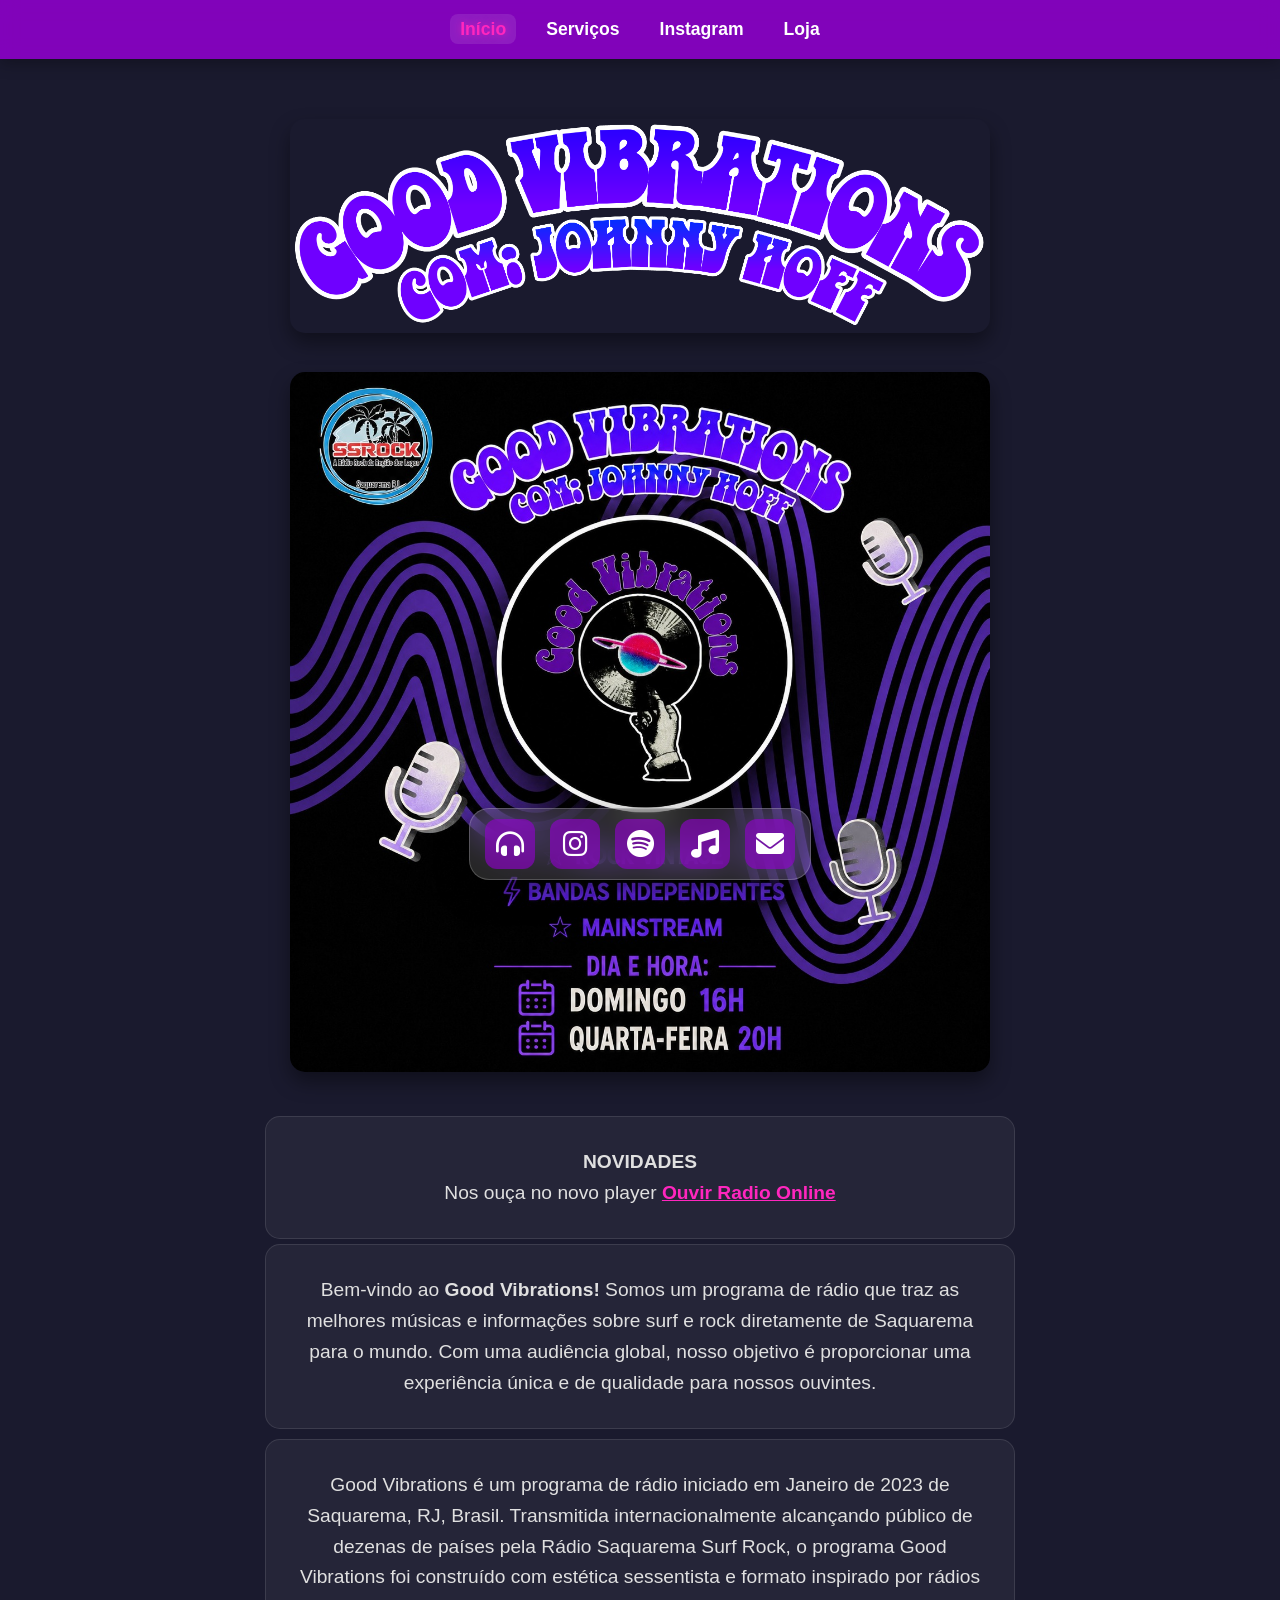
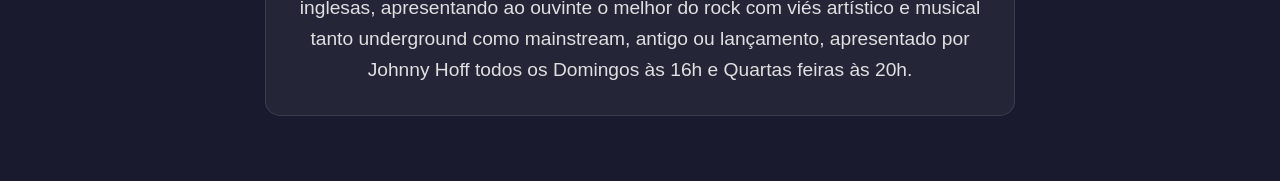
==== index.html @ bdd0132f "Add files via upload" ====
﻿<!DOCTYPE html>
<html lang="pt-br">
<head>
    <meta charset="UTF-8">
    <meta name="viewport" content="width=device-width, initial-scale=1.0">
    <meta name="author" content="Johnny Hoff">
    <meta name="description" content="O programa que te leva ao centro do universo">
    <title>Good Vibrations</title>
    
    <link rel="stylesheet" href="styles.css">
    <script src="script.js" defer></script>
    <link rel="icon" href="favicon.png" type="image/x-icon"> 
    
    <link rel="stylesheet" href="https://cdnjs.cloudflare.com/ajax/libs/font-awesome/6.4.0/css/all.min.css">
</head>
<body>

     <nav class="navbar">
        <ul class="menu">
            <li><a href="index.html"class="active">Início</a></li>
            <li><a href="index2.html">Serviços</a></li>
            <li><a href="index3.html">Instagram</a></li>
            <li><a href="index4.html">Loja</a></li>
        </ul>
    </nav>

    <main class="container-principal">
        <div class="logo-container">
            <img src="sublogo.png" alt="Logo Good Vibrations" class="logo-img">
        </div>

   <div class="logo-container">
            <img src="poster.jpeg" alt="poster Good Vibrations" class="logo-img">
        </div>



          <section id="Novidades" class="conteudo-texto">
          <p> <strong> NOVIDADES  </strong>
            <br>
            Nos ouça no novo player <a href="https://ouvirradioonline.com.br/radio-ssrock" target="_blank"> <strong>Ouvir Radio Online</strong></a>
               
            </p>
  </section>
        
        <section id="Inicio" class="conteudo-texto">
            <p>
                Bem-vindo ao <strong>Good Vibrations!</strong> Somos um programa de rádio que traz as melhores músicas e informações
                sobre surf e rock diretamente de Saquarema para o mundo. Com uma audiência global, nosso objetivo
                é proporcionar uma experiência única e de qualidade para nossos ouvintes.
            </p>
        </section>

         <section id="Sobre Nós" class="conteudo-texto" style="display: flex;">
            <p>
               Good Vibrations é um programa de rádio iniciado em Janeiro de 2023 de Saquarema,
RJ, Brasil. Transmitida internacionalmente alcançando público de dezenas de países pela Rádio Saquarema Surf Rock, o programa Good Vibrations foi construído com estética sessentista 
e formato inspirado por rádios inglesas, apresentando ao ouvinte o melhor do rock com viés artístico
e musical tanto underground como mainstream, antigo ou lançamento, apresentado por Johnny Hoff
todos os Domingos às 16h e Quartas feiras às 20h. 
            </p>




    </main>

  <div class="mac-dock-container">
    <div class="mac-dock">
        <a href="https://www.ssrock.com.br" target="_blank" rel="noopener noreferrer" class="dock-item" title="Radio">
            <i class='fas fa-headphones-alt'></i>
        </a>
        
        <a href="https://www.instagram.com/good.vibrationsradio" target="_blank" rel="noopener noreferrer" class="dock-item" title="Instagram">
            <i class="fa-brands fa-instagram"></i>
        </a>
        
        <a href="https://open.spotify.com/playlist/4Fxg4Q1tiWojhzgi1sMRjq" target="_blank" rel="noopener noreferrer" class="dock-item" title="Spotify / Playlist">
            <i class="fa-brands fa-spotify"></i>
        </a>
        
        <a href="https://groover.co/band/signup/referral/influencer/10037/?utm_source=widget&utm_medium=widget_banner&utm_campaign=0.good-vibrations-radio&widget_id=10037" target="_blank" rel="noopener noreferrer" class="dock-item" title="Groover">
            <i class='fas fa-music'></i>
        </a>
        
        <a href="mailto:goodvibrationsexperience@gmail.com" class="dock-item" title="Contato">
            <i class="fa-solid fa-envelope"></i>
        </a>
    </div>
</div>

</body>
</html>
---- styles.css ----
/* ============================= */
/* RESET E PADRÕES               */
/* ============================= */
* {
    margin: 0;
    padding: 0;
    box-sizing: border-box;
}

a {
color: #ff26be;

}

body {
    font-family: Arial, sans-serif;
    font-size: clamp(14px, 4vw, 18px);
    line-height: 1.6;
    background-color: #1a1a2e; /* Fundo escuro para destacar o texto branco */
    color: #ffffff;
    min-height: 100vh;
    display: flex;
    flex-direction: column;
    align-items: center;
}

/* ============================= */
/* NAV BAR (MENU CHARMOSO)       */
/* ============================= */
.navbar {
    background: rgba(148, 0, 211, 0.85); /* #9400D3 com transparência */
    backdrop-filter: blur(10px); /* Efeito vidro */
    -webkit-backdrop-filter: blur(10px);
    width: 100%;
    padding: 15px 0;
    position: sticky;
    top: 0;
    z-index: 1000;
    box-shadow: 0 4px 15px rgba(0, 0, 0, 0.3);
}

.menu {
    list-style-type: none;
    display: flex;
    justify-content: center;
    flex-wrap: wrap; /* Permite quebrar linha no celular */
    gap: 20px;
}

.menu a {
    color: white;
    text-decoration: none;
    font-size: 1.1rem;
    font-weight: bold;
    padding: 5px 10px;
    border-radius: 8px;
    transition: all 0.3s ease;
}

.menu a:hover, .menu a.active {
    color: #ff26be;
    background: rgba(255, 255, 255, 0.1);
    text-shadow: 0px 0px 8px rgba(255, 38, 190, 0.6);
}

/* ============================= */
/* CONTEÚDO PRINCIPAL            */
/* ============================= */
.container-principal {
    max-width: 800px;
    margin: 40px auto;
    padding: 20px;
    text-align: center;
    flex: 1; /* Ocupa o espaço restante empurrando a dock pra baixo */
    }

    .playlist {
    max-width: 1000px;
    margin: 10px;
    padding: 20px;
    text-align: center;
    display: flex;
       }

.logo-img {
    width: 700px;
    height: auto;
    margin-bottom: 30px;
    border-radius: 15px;
    box-shadow: 0 10px 20px rgba(0,0,0,0.4);
    transition: transform 0.3s ease;
}

.logo-img:hover {
    transform: scale(1.10);
}

.conteudo-texto p {
    font-size: 1.2rem;
    color: #e0e0e0;
    background: rgba(255, 255, 255, 0.05);
    padding: 30px;
    border-radius: 15px;
    border: 1px solid rgba(255,255,255,0.1);
    margin: 5px;
}

/* ============================= */
/* DOCKBAR ESTILO MACOS          */
/* ============================= */
.mac-dock-container {
    position: fixed;
    bottom: 20px;
    width: 100%;
    display: flex;
    justify-content: center;
    pointer-events: none; /* Evita bloquear cliques fora da dock */
}

.mac-dock {
    background: rgba(255, 255, 255, 0.15);
    backdrop-filter: blur(15px);
    -webkit-backdrop-filter: blur(15px);
    border: 1px solid rgba(255, 255, 255, 0.2);
    padding: 10px 15px;
    border-radius: 20px;
    display: flex;
    gap: 15px;
    box-shadow: 0 10px 30px rgba(0, 0, 0, 0.5);
    pointer-events: auto; /* Reativa cliques apenas na dock */
}

.dock-item {
    color: white;
    font-size: 28px;
    width: 50px;
    height: 50px;
    display: flex;
    align-items: center;
    justify-content: center;
    background: rgba(148, 0, 211, 0.6);
    border-radius: 12px;
    text-decoration: none;
    transition: all 0.3s cubic-bezier(0.25, 0.8, 0.25, 1);
}

/* Animação de Zoom (Efeito macOS) */
.dock-item:hover {
    transform: scale(1.6) translateY(-10px);
    background: #ff26be;
    box-shadow: 0 10px 20px rgba(255, 38, 190, 0.4);
    z-index: 10;
    margin: 0 15px; /* Empurra os ícones vizinhos para o lado */
}
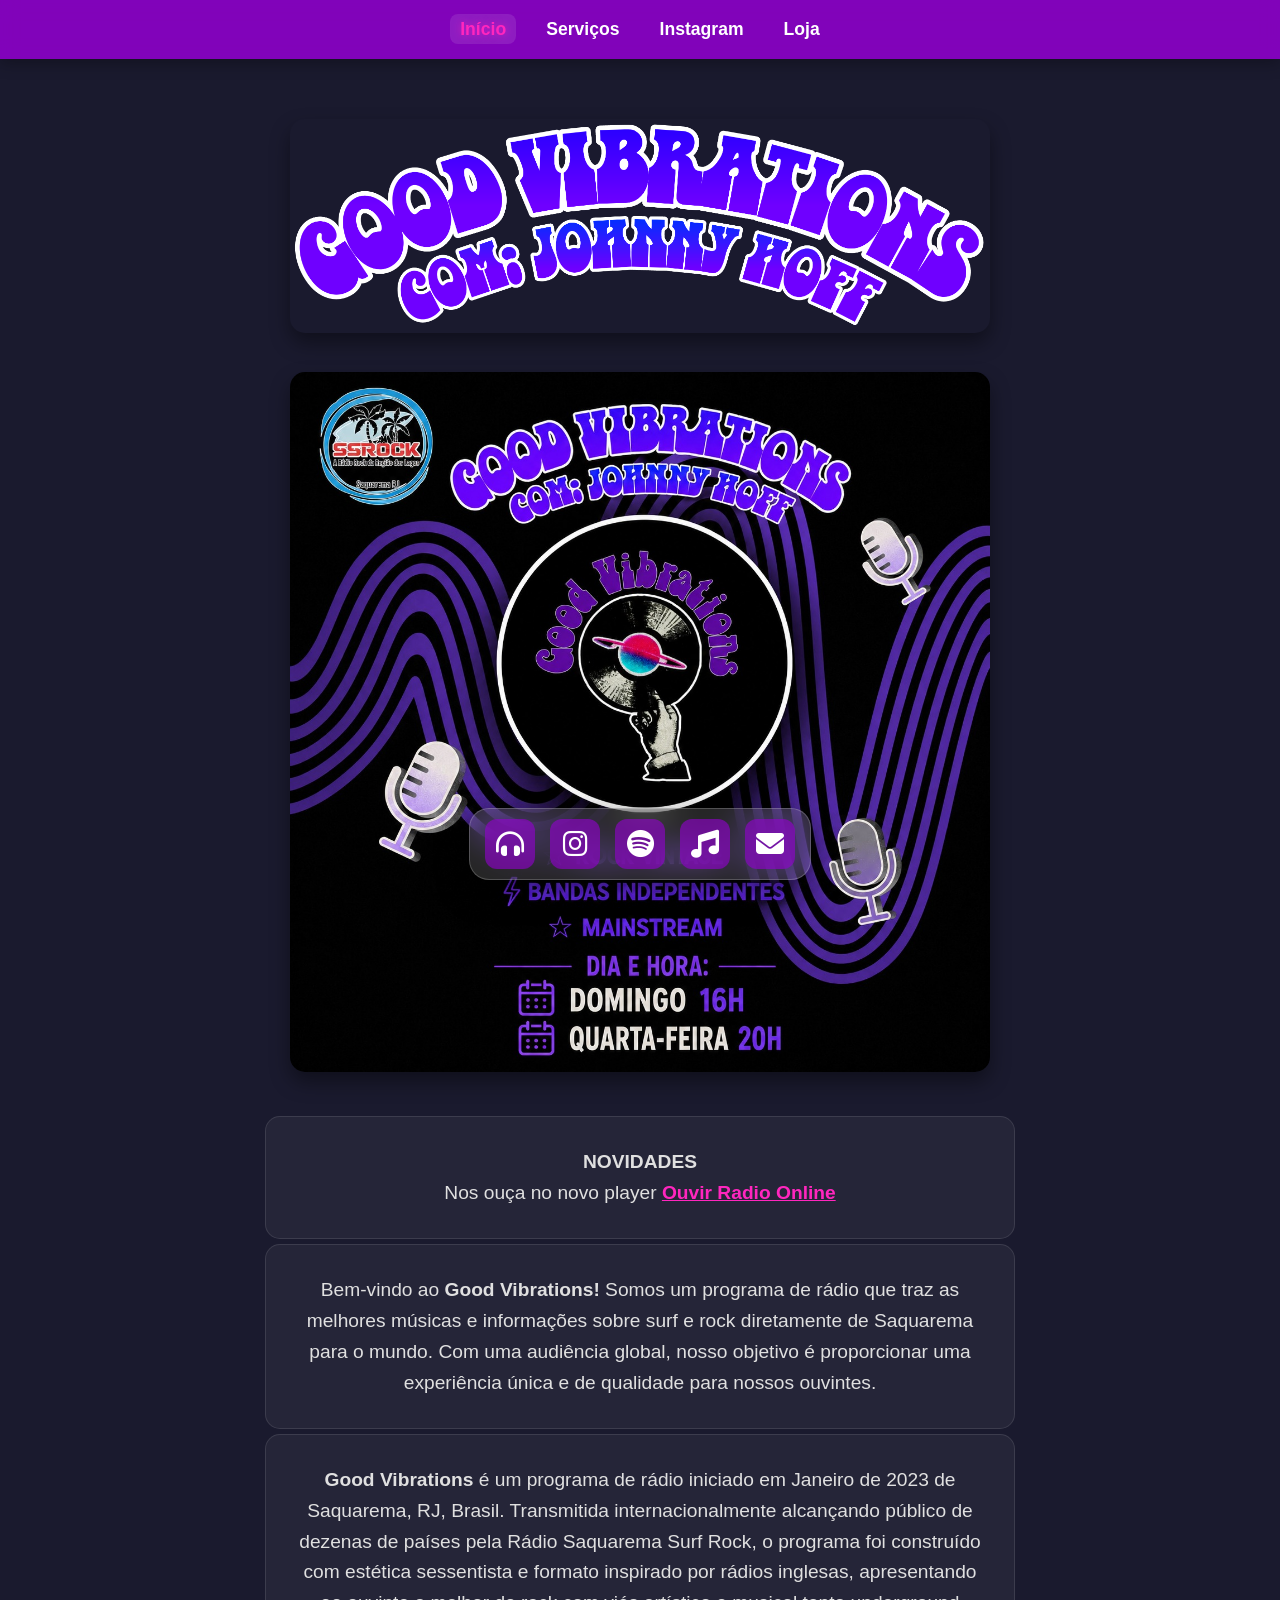
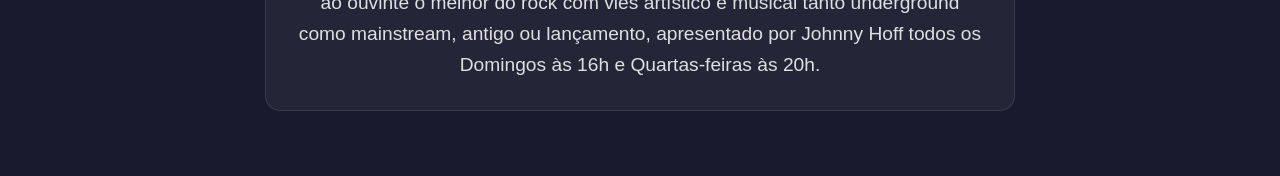
==== commit 5823749a: "Update index.html" ====
--- a/index.html
+++ b/index.html
@@ -1,4 +1,4 @@
-﻿<!DOCTYPE html>
+<!DOCTYPE html>
 <html lang="pt-br">
 <head>
     <meta charset="UTF-8">
@@ -15,9 +15,9 @@
 </head>
 <body>
 
-     <nav class="navbar">
+    <nav class="navbar">
         <ul class="menu">
-            <li><a href="index.html"class="active">Início</a></li>
+            <li><a href="index.html" class="active">Início</a></li>
             <li><a href="index2.html">Serviços</a></li>
             <li><a href="index3.html">Instagram</a></li>
             <li><a href="index4.html">Loja</a></li>
@@ -29,21 +29,19 @@
             <img src="sublogo.png" alt="Logo Good Vibrations" class="logo-img">
         </div>
 
-   <div class="logo-container">
-            <img src="poster.jpeg" alt="poster Good Vibrations" class="logo-img">
+        <div class="logo-container">
+            <img src="poster.jpeg" alt="Poster Good Vibrations" class="logo-img">
         </div>
 
-
-
-          <section id="Novidades" class="conteudo-texto">
-          <p> <strong> NOVIDADES  </strong>
-            <br>
-            Nos ouça no novo player <a href="https://ouvirradioonline.com.br/radio-ssrock" target="_blank"> <strong>Ouvir Radio Online</strong></a>
-               
+        <section id="novidades" class="conteudo-texto">
+            <p>
+                <strong>NOVIDADES</strong>
+                <br>
+                Nos ouça no novo player <a href="https://ouvirradioonline.com.br/radio-ssrock" target="_blank"><strong>Ouvir Radio Online</strong></a>
             </p>
-  </section>
+        </section>
         
-        <section id="Inicio" class="conteudo-texto">
+        <section id="inicio" class="conteudo-texto">
             <p>
                 Bem-vindo ao <strong>Good Vibrations!</strong> Somos um programa de rádio que traz as melhores músicas e informações
                 sobre surf e rock diretamente de Saquarema para o mundo. Com uma audiência global, nosso objetivo
@@ -51,43 +49,41 @@
             </p>
         </section>
 
-         <section id="Sobre Nós" class="conteudo-texto" style="display: flex;">
+        <section id="sobre-nos" class="conteudo-texto">
             <p>
-               Good Vibrations é um programa de rádio iniciado em Janeiro de 2023 de Saquarema,
-RJ, Brasil. Transmitida internacionalmente alcançando público de dezenas de países pela Rádio Saquarema Surf Rock, o programa Good Vibrations foi construído com estética sessentista 
-e formato inspirado por rádios inglesas, apresentando ao ouvinte o melhor do rock com viés artístico
-e musical tanto underground como mainstream, antigo ou lançamento, apresentado por Johnny Hoff
-todos os Domingos às 16h e Quartas feiras às 20h. 
+                <strong>Good Vibrations</strong> é um programa de rádio iniciado em Janeiro de 2023 de Saquarema,
+                RJ, Brasil. Transmitida internacionalmente alcançando público de dezenas de países pela Rádio Saquarema Surf Rock, 
+                o programa foi construído com estética sessentista e formato inspirado por rádios inglesas, apresentando ao ouvinte 
+                o melhor do rock com viés artístico e musical tanto underground como mainstream, antigo ou lançamento, apresentado por 
+                Johnny Hoff todos os Domingos às 16h e Quartas-feiras às 20h. 
             </p>
-
-
-
+        </section>
 
     </main>
 
-  <div class="mac-dock-container">
-    <div class="mac-dock">
-        <a href="https://www.ssrock.com.br" target="_blank" rel="noopener noreferrer" class="dock-item" title="Radio">
-            <i class='fas fa-headphones-alt'></i>
-        </a>
-        
-        <a href="https://www.instagram.com/good.vibrationsradio" target="_blank" rel="noopener noreferrer" class="dock-item" title="Instagram">
-            <i class="fa-brands fa-instagram"></i>
-        </a>
-        
-        <a href="https://open.spotify.com/playlist/4Fxg4Q1tiWojhzgi1sMRjq" target="_blank" rel="noopener noreferrer" class="dock-item" title="Spotify / Playlist">
-            <i class="fa-brands fa-spotify"></i>
-        </a>
-        
-        <a href="https://groover.co/band/signup/referral/influencer/10037/?utm_source=widget&utm_medium=widget_banner&utm_campaign=0.good-vibrations-radio&widget_id=10037" target="_blank" rel="noopener noreferrer" class="dock-item" title="Groover">
-            <i class='fas fa-music'></i>
-        </a>
-        
-        <a href="mailto:goodvibrationsexperience@gmail.com" class="dock-item" title="Contato">
-            <i class="fa-solid fa-envelope"></i>
-        </a>
+    <div class="mac-dock-container">
+        <div class="mac-dock">
+            <a href="https://www.ssrock.com.br" target="_blank" rel="noopener noreferrer" class="dock-item" title="Radio">
+                <i class="fas fa-headphones-alt"></i>
+            </a>
+            
+            <a href="https://www.instagram.com/good.vibrationsradio" target="_blank" rel="noopener noreferrer" class="dock-item" title="Instagram">
+                <i class="fa-brands fa-instagram"></i>
+            </a>
+            
+            <a href="https://open.spotify.com/playlist/4Fxg4Q1tiWojhzgi1sMRjq" target="_blank" rel="noopener noreferrer" class="dock-item" title="Spotify / Playlist">
+                <i class="fa-brands fa-spotify"></i>
+            </a>
+            
+            <a href="https://groover.co/band/signup/referral/influencer/10037/?utm_source=widget&utm_medium=widget_banner&utm_campaign=0.good-vibrations-radio&widget_id=10037" target="_blank" rel="noopener noreferrer" class="dock-item" title="Groover">
+                <i class="fas fa-music"></i>
+            </a>
+            
+            <a href="mailto:goodvibrationsexperience@gmail.com" class="dock-item" title="Contato">
+                <i class="fa-solid fa-envelope"></i>
+            </a>
+        </div>
     </div>
-</div>
 
 </body>
 </html>
--- a/styles.css
+++ b/styles.css
@@ -8,8 +8,7 @@
 }
 
 a {
-color: #ff26be;
-
+    color: #ff26be;
 }
 
 body {
@@ -67,23 +66,28 @@
 /* CONTEÚDO PRINCIPAL            */
 /* ============================= */
 .container-principal {
+    width: 100%;
     max-width: 800px;
     margin: 40px auto;
     padding: 20px;
     text-align: center;
     flex: 1; /* Ocupa o espaço restante empurrando a dock pra baixo */
-    }
+}
 
-    .playlist {
+.playlist {
+    width: 100%;
     max-width: 1000px;
-    margin: 10px;
+    margin: 10px auto;
     padding: 20px;
     text-align: center;
     display: flex;
-       }
+    flex-direction: column; /* Alinha os itens da playlist verticalmente por segurança */
+    align-items: center;
+}
 
 .logo-img {
-    width: 700px;
+    width: 100%; /* CORRIGIDO: Ocupa o espaço disponível sem estourar */
+    max-width: 700px; /* CORRIGIDO: Mantém o limite máximo de 700px em telas grandes */
     height: auto;
     margin-bottom: 30px;
     border-radius: 15px;
@@ -92,7 +96,7 @@
 }
 
 .logo-img:hover {
-    transform: scale(1.10);
+    transform: scale(1.05); /* Suavizado para não cortar nas bordas do navegador */
 }
 
 .conteudo-texto p {
@@ -115,6 +119,7 @@
     display: flex;
     justify-content: center;
     pointer-events: none; /* Evita bloquear cliques fora da dock */
+    z-index: 2000;
 }
 
 .mac-dock {
@@ -146,9 +151,9 @@
 
 /* Animação de Zoom (Efeito macOS) */
 .dock-item:hover {
-    transform: scale(1.6) translateY(-10px);
+    transform: scale(1.5) translateY(-10px); /* Ajustado levemente para melhor estabilidade */
     background: #ff26be;
     box-shadow: 0 10px 20px rgba(255, 38, 190, 0.4);
     z-index: 10;
-    margin: 0 15px; /* Empurra os ícones vizinhos para o lado */
+    margin: 0 12px; /* Empurra os ícones vizinhos para o lado */
 }
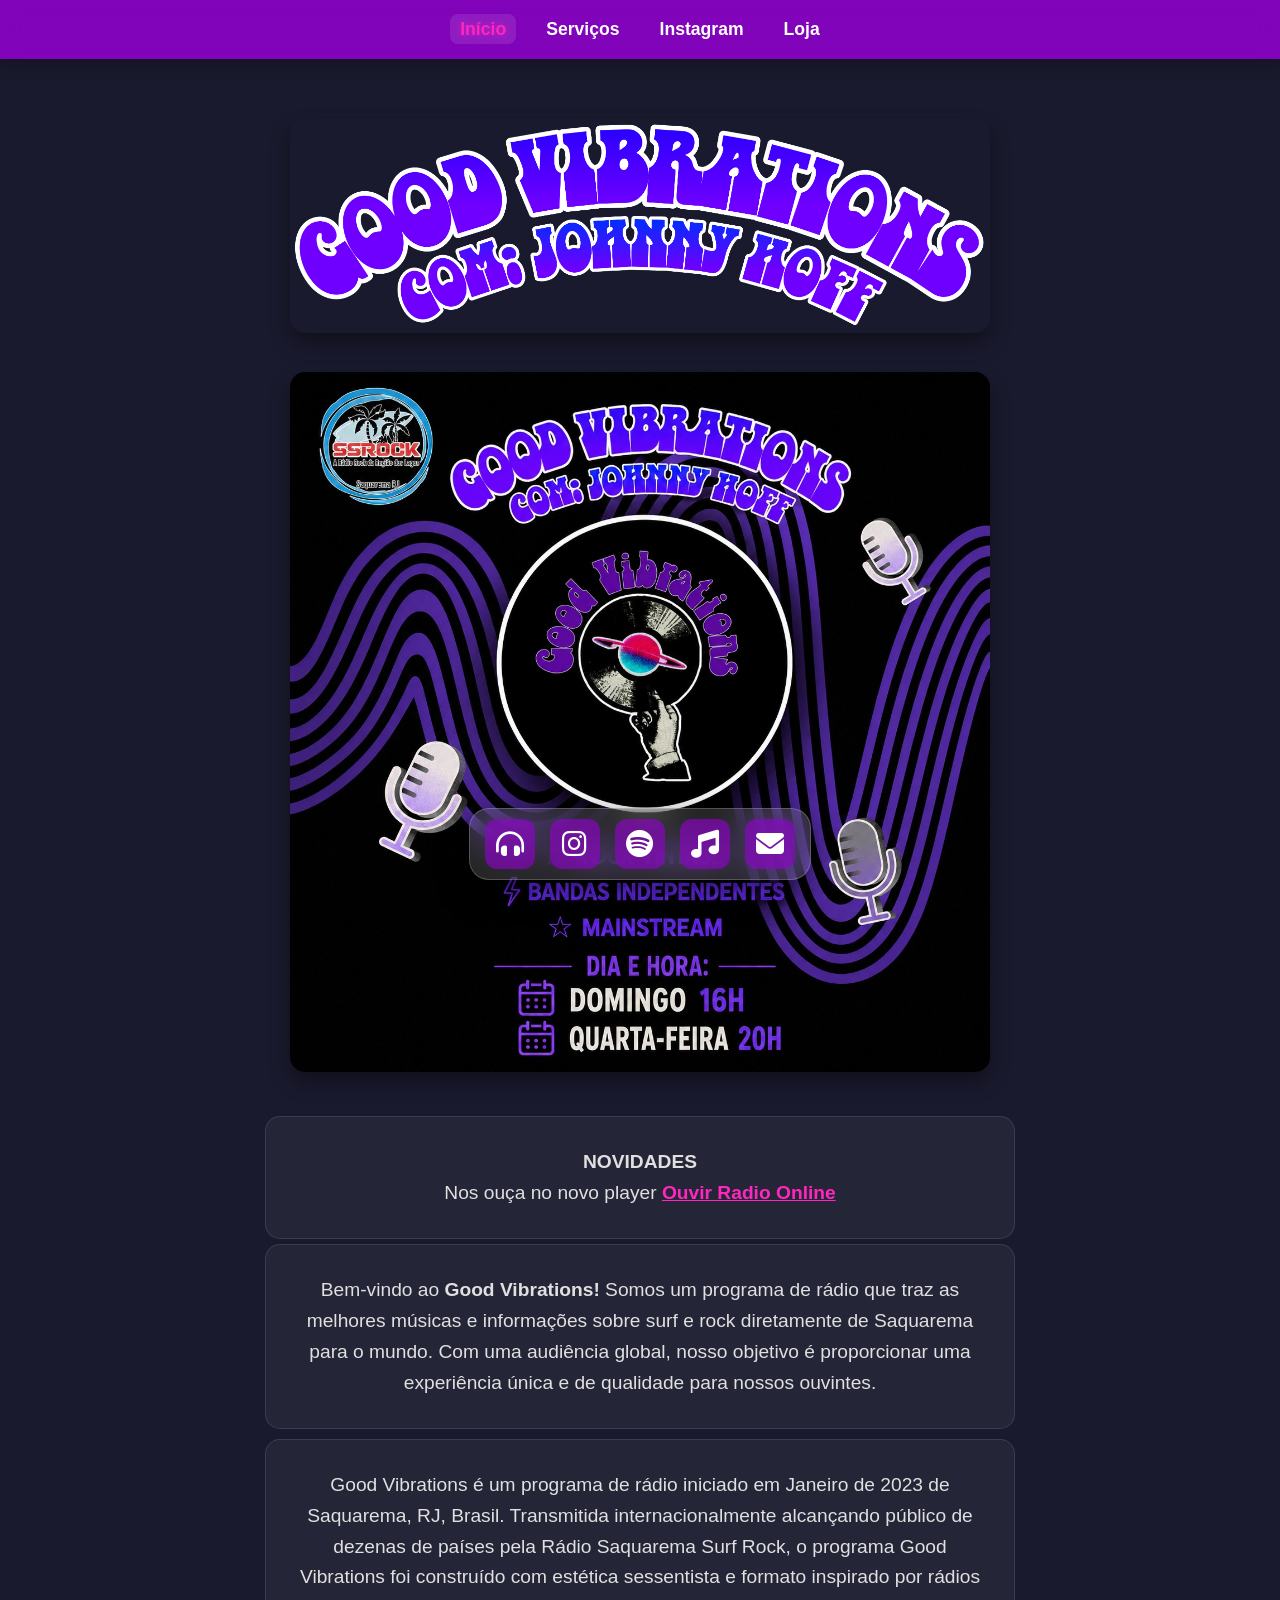
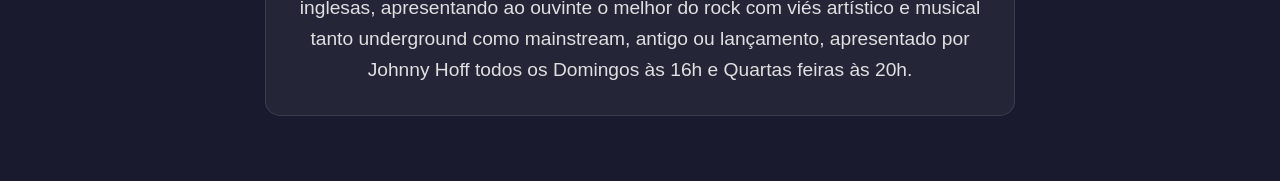
==== commit 0bd57fcf: "Add files via upload" ====
--- a/index.html
+++ b/index.html
@@ -1,4 +1,4 @@
-<!DOCTYPE html>
+﻿<!DOCTYPE html>
 <html lang="pt-br">
 <head>
     <meta charset="UTF-8">
@@ -15,9 +15,9 @@
 </head>
 <body>
 
-    <nav class="navbar">
+     <nav class="navbar">
         <ul class="menu">
-            <li><a href="index.html" class="active">Início</a></li>
+            <li><a href="index.html"class="active">Início</a></li>
             <li><a href="index2.html">Serviços</a></li>
             <li><a href="index3.html">Instagram</a></li>
             <li><a href="index4.html">Loja</a></li>
@@ -29,19 +29,21 @@
             <img src="sublogo.png" alt="Logo Good Vibrations" class="logo-img">
         </div>
 
-        <div class="logo-container">
-            <img src="poster.jpeg" alt="Poster Good Vibrations" class="logo-img">
+   <div class="logo-container">
+            <img src="poster.jpeg" alt="poster Good Vibrations" class="logo-img">
         </div>
 
-        <section id="novidades" class="conteudo-texto">
-            <p>
-                <strong>NOVIDADES</strong>
-                <br>
-                Nos ouça no novo player <a href="https://ouvirradioonline.com.br/radio-ssrock" target="_blank"><strong>Ouvir Radio Online</strong></a>
+
+
+          <section id="Novidades" class="conteudo-texto">
+          <p> <strong> NOVIDADES  </strong>
+            <br>
+            Nos ouça no novo player <a href="https://ouvirradioonline.com.br/radio-ssrock" target="_blank"> <strong>Ouvir Radio Online</strong></a>
+               
             </p>
-        </section>
+  </section>
         
-        <section id="inicio" class="conteudo-texto">
+        <section id="Inicio" class="conteudo-texto">
             <p>
                 Bem-vindo ao <strong>Good Vibrations!</strong> Somos um programa de rádio que traz as melhores músicas e informações
                 sobre surf e rock diretamente de Saquarema para o mundo. Com uma audiência global, nosso objetivo
@@ -49,41 +51,43 @@
             </p>
         </section>
 
-        <section id="sobre-nos" class="conteudo-texto">
+         <section id="Sobre Nós" class="conteudo-texto" style="display: flex;">
             <p>
-                <strong>Good Vibrations</strong> é um programa de rádio iniciado em Janeiro de 2023 de Saquarema,
-                RJ, Brasil. Transmitida internacionalmente alcançando público de dezenas de países pela Rádio Saquarema Surf Rock, 
-                o programa foi construído com estética sessentista e formato inspirado por rádios inglesas, apresentando ao ouvinte 
-                o melhor do rock com viés artístico e musical tanto underground como mainstream, antigo ou lançamento, apresentado por 
-                Johnny Hoff todos os Domingos às 16h e Quartas-feiras às 20h. 
+               Good Vibrations é um programa de rádio iniciado em Janeiro de 2023 de Saquarema,
+RJ, Brasil. Transmitida internacionalmente alcançando público de dezenas de países pela Rádio Saquarema Surf Rock, o programa Good Vibrations foi construído com estética sessentista 
+e formato inspirado por rádios inglesas, apresentando ao ouvinte o melhor do rock com viés artístico
+e musical tanto underground como mainstream, antigo ou lançamento, apresentado por Johnny Hoff
+todos os Domingos às 16h e Quartas feiras às 20h. 
             </p>
-        </section>
+
+
+
 
     </main>
 
-    <div class="mac-dock-container">
-        <div class="mac-dock">
-            <a href="https://www.ssrock.com.br" target="_blank" rel="noopener noreferrer" class="dock-item" title="Radio">
-                <i class="fas fa-headphones-alt"></i>
-            </a>
-            
-            <a href="https://www.instagram.com/good.vibrationsradio" target="_blank" rel="noopener noreferrer" class="dock-item" title="Instagram">
-                <i class="fa-brands fa-instagram"></i>
-            </a>
-            
-            <a href="https://open.spotify.com/playlist/4Fxg4Q1tiWojhzgi1sMRjq" target="_blank" rel="noopener noreferrer" class="dock-item" title="Spotify / Playlist">
-                <i class="fa-brands fa-spotify"></i>
-            </a>
-            
-            <a href="https://groover.co/band/signup/referral/influencer/10037/?utm_source=widget&utm_medium=widget_banner&utm_campaign=0.good-vibrations-radio&widget_id=10037" target="_blank" rel="noopener noreferrer" class="dock-item" title="Groover">
-                <i class="fas fa-music"></i>
-            </a>
-            
-            <a href="mailto:goodvibrationsexperience@gmail.com" class="dock-item" title="Contato">
-                <i class="fa-solid fa-envelope"></i>
-            </a>
-        </div>
+  <div class="mac-dock-container">
+    <div class="mac-dock">
+        <a href="https://www.ssrock.com.br" target="_blank" rel="noopener noreferrer" class="dock-item" title="Radio">
+            <i class='fas fa-headphones-alt'></i>
+        </a>
+        
+        <a href="https://www.instagram.com/good.vibrationsradio" target="_blank" rel="noopener noreferrer" class="dock-item" title="Instagram">
+            <i class="fa-brands fa-instagram"></i>
+        </a>
+        
+        <a href="https://open.spotify.com/playlist/4Fxg4Q1tiWojhzgi1sMRjq" target="_blank" rel="noopener noreferrer" class="dock-item" title="Spotify / Playlist">
+            <i class="fa-brands fa-spotify"></i>
+        </a>
+        
+        <a href="https://groover.co/band/signup/referral/influencer/10037/?utm_source=widget&utm_medium=widget_banner&utm_campaign=0.good-vibrations-radio&widget_id=10037" target="_blank" rel="noopener noreferrer" class="dock-item" title="Groover">
+            <i class='fas fa-music'></i>
+        </a>
+        
+        <a href="mailto:goodvibrationsexperience@gmail.com" class="dock-item" title="Contato">
+            <i class="fa-solid fa-envelope"></i>
+        </a>
     </div>
+</div>
 
 </body>
 </html>
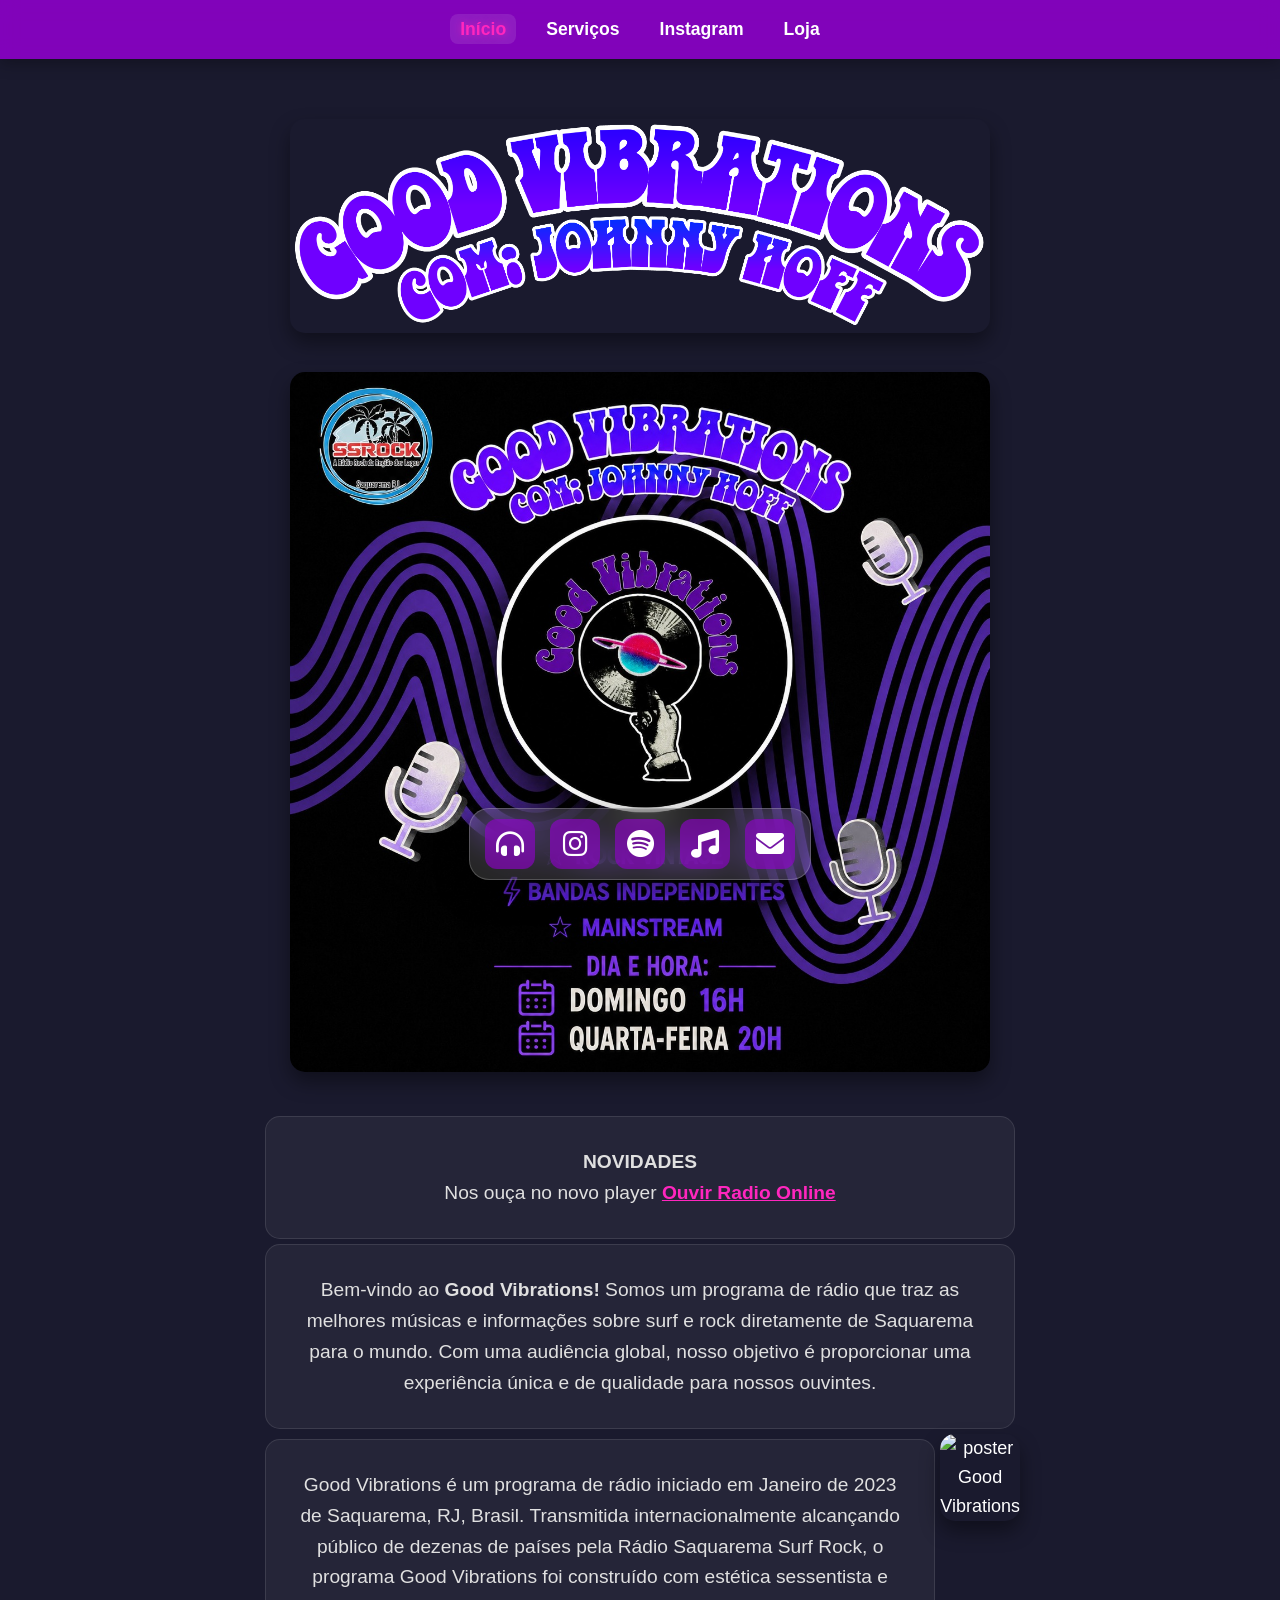
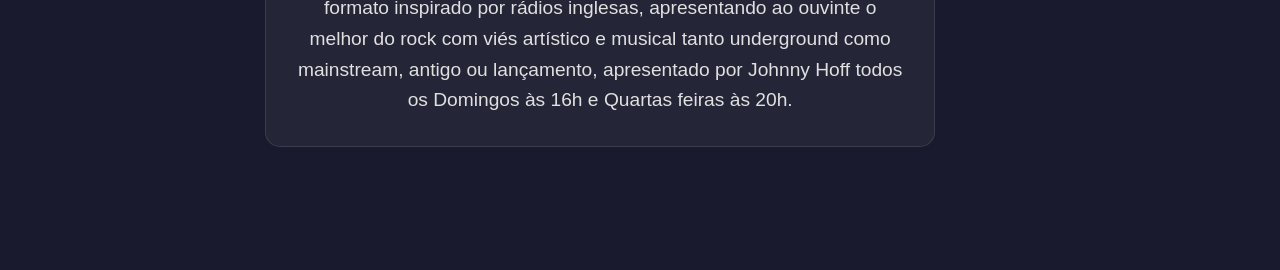
==== commit 93ec1230: "Update index.html" ====
--- a/index.html
+++ b/index.html
@@ -61,10 +61,21 @@
             </p>
 
 
+             <br>
+
+             <br>
+
+               <div class="logo-container">
+            <img src="poster2.jpeg" alt="poster Good Vibrations" class="logo-img">
+        </div>
 
 
     </main>
 
+<br>
+    <br>
+
+    
   <div class="mac-dock-container">
     <div class="mac-dock">
         <a href="https://www.ssrock.com.br" target="_blank" rel="noopener noreferrer" class="dock-item" title="Radio">
--- a/styles.css
+++ b/styles.css
@@ -157,3 +157,53 @@
     z-index: 10;
     margin: 0 12px; /* Empurra os ícones vizinhos para o lado */
 }
+
+/* ============================= */
+/* ADAPTAÇÃO PARA SMARTPHONES    */
+/* ============================= */
+@media (max-width: 768px) {
+    /* Ajustes na Navbar */
+    .menu {
+        gap: 10px; /* Reduz espaço entre os links */
+    }
+    
+    .menu a {
+        font-size: 1rem; /* Fonte ligeiramente menor para caber melhor lado a lado */
+        padding: 5px 8px;
+    }
+
+    /* Ajustes do Conteúdo Geral */
+    .container-principal {
+        margin: 20px auto;
+        padding: 10px;
+    }
+
+    .conteudo-texto p {
+        padding: 20px 15px; /* Reduz padding horizontal salvando espaço de tela no celular */
+        font-size: 1.1rem;
+    }
+
+    /* Otimizações da Mac Dock para Telas Touch */
+    .mac-dock-container {
+        bottom: 10px; /* Mais próximo do rodapé */
+    }
+
+    .mac-dock {
+        gap: 10px;
+        padding: 8px 12px;
+        max-width: 95%; /* Garante que a dock não passe das bordas físicas da tela */
+    }
+
+    .dock-item {
+        width: 44px;  /* Ícones sutilmente menores e proporcionais */
+        height: 44px;
+        font-size: 22px;
+    }
+
+    /* Em smartphones o efeito de hover exagerado pode quebrar a tela ou travar 
+       quando o usuário tira o dedo, por isso suavizamos o zoom no toque */
+    .dock-item:hover {
+        transform: scale(1.2) translateY(-5px);
+        margin: 0 5px;
+    }
+}
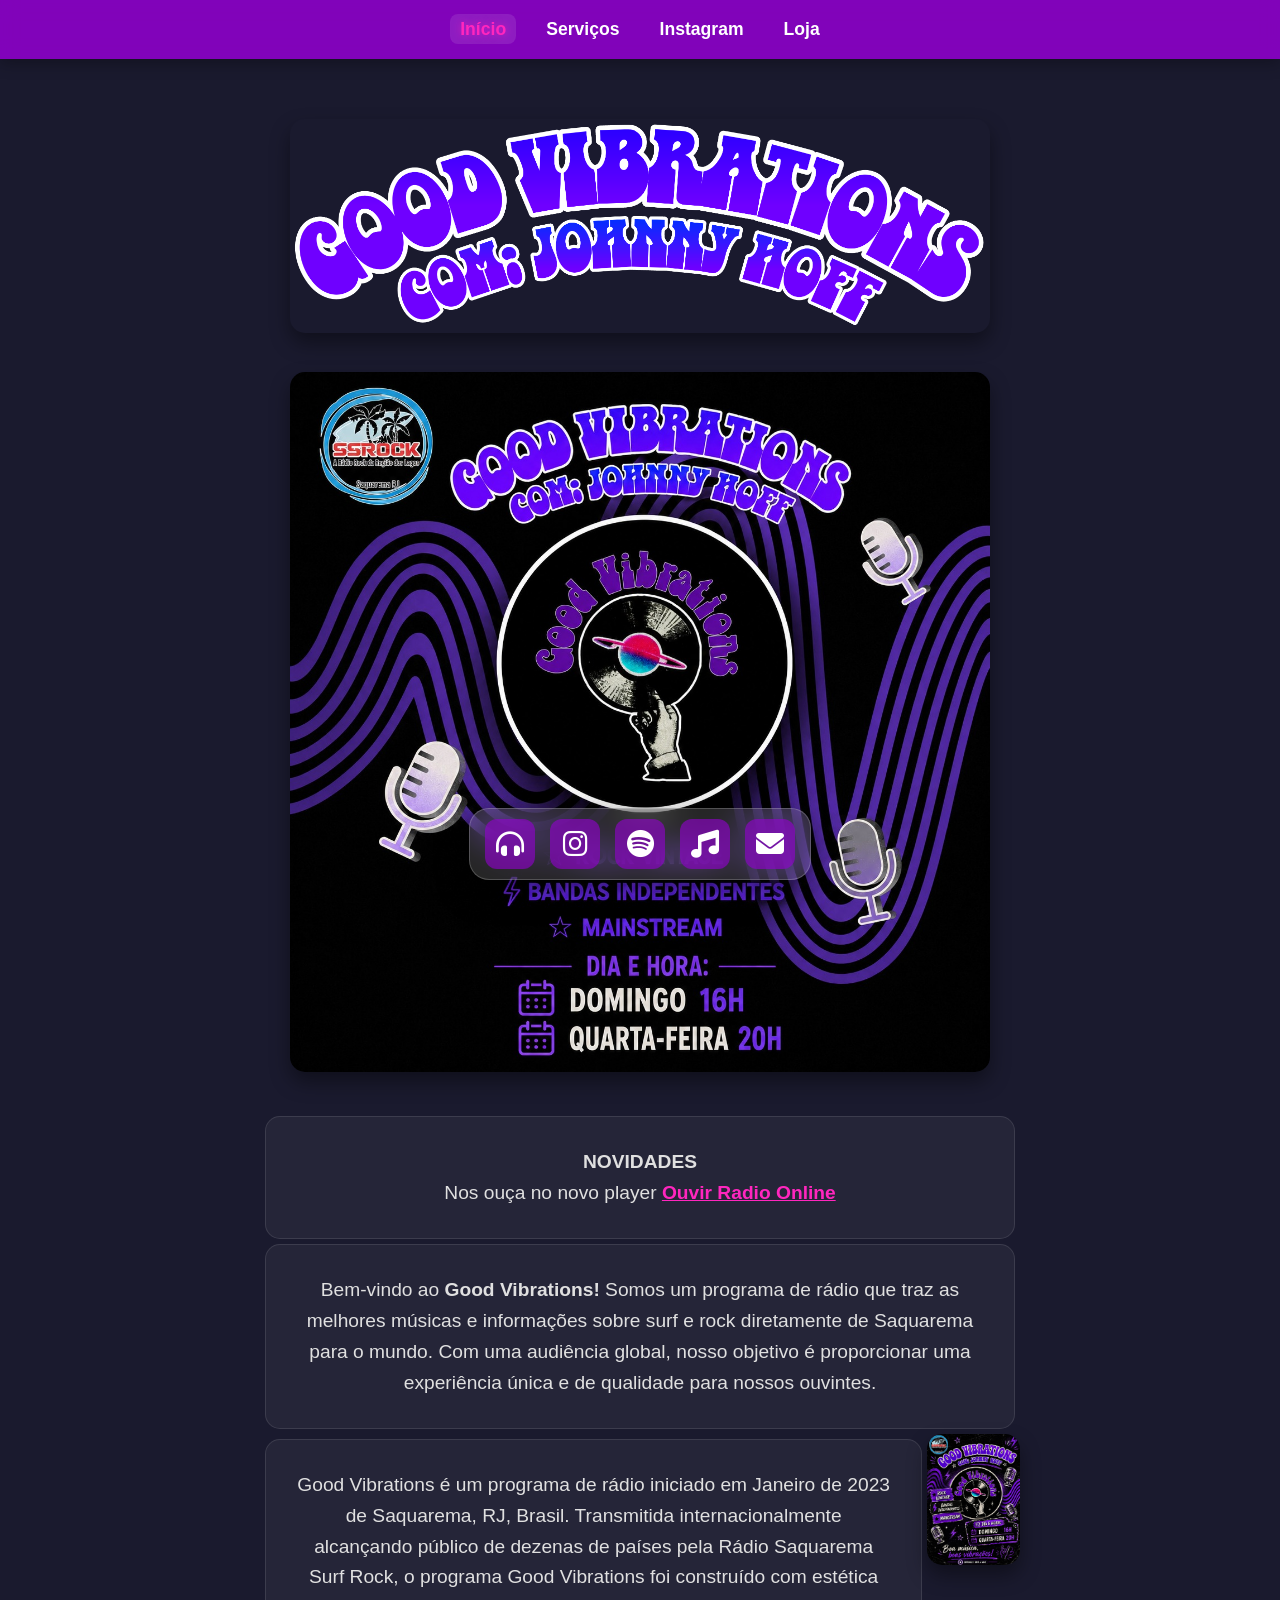
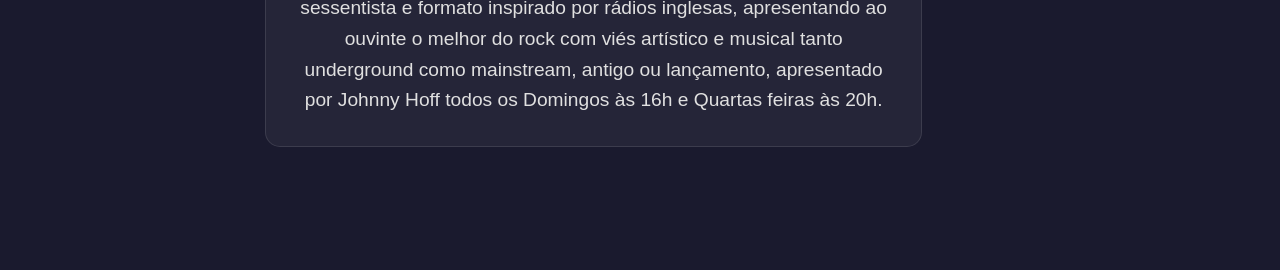
==== commit 2151c918: "Update index.html" ====
--- a/index.html
+++ b/index.html
@@ -66,7 +66,7 @@
              <br>
 
                <div class="logo-container">
-            <img src="poster2.jpeg" alt="poster Good Vibrations" class="logo-img">
+            <img src="poster 2.jpeg" alt="poster Good Vibrations" class="logo-img">
         </div>
 
 
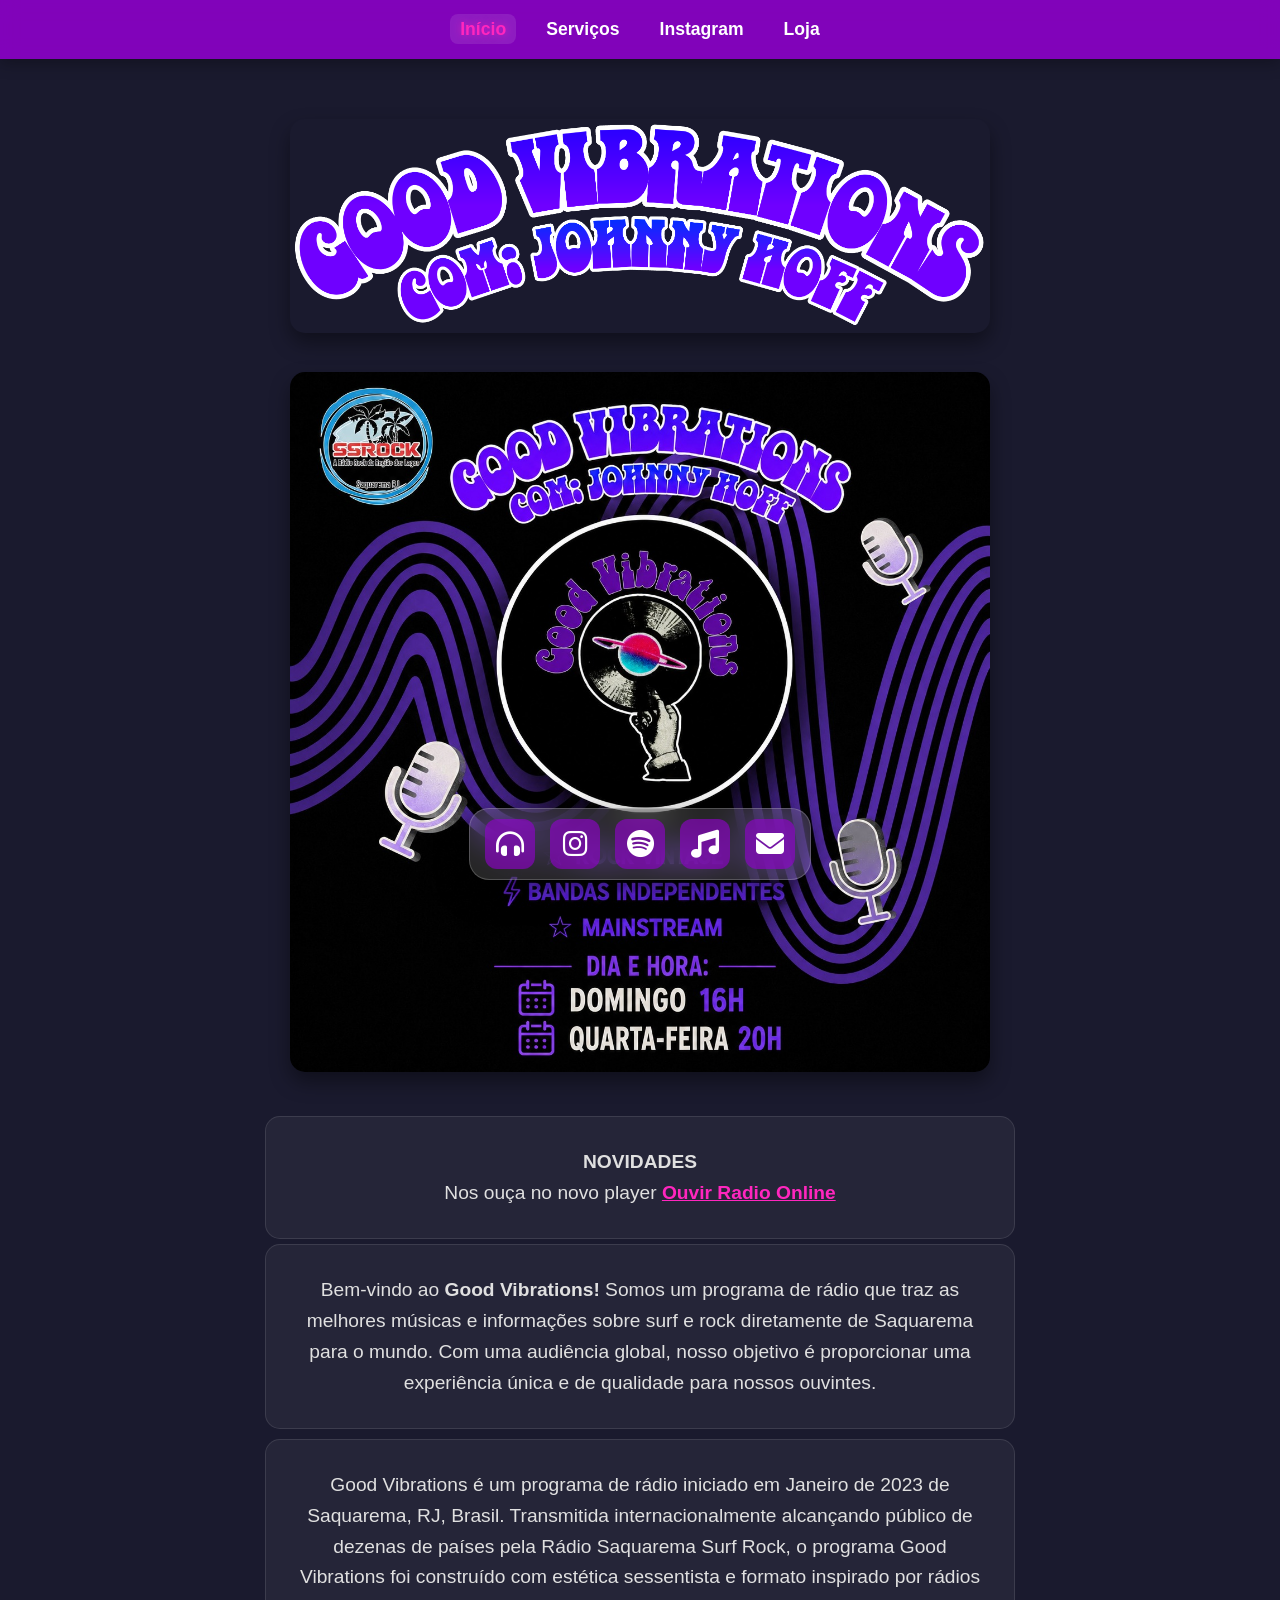
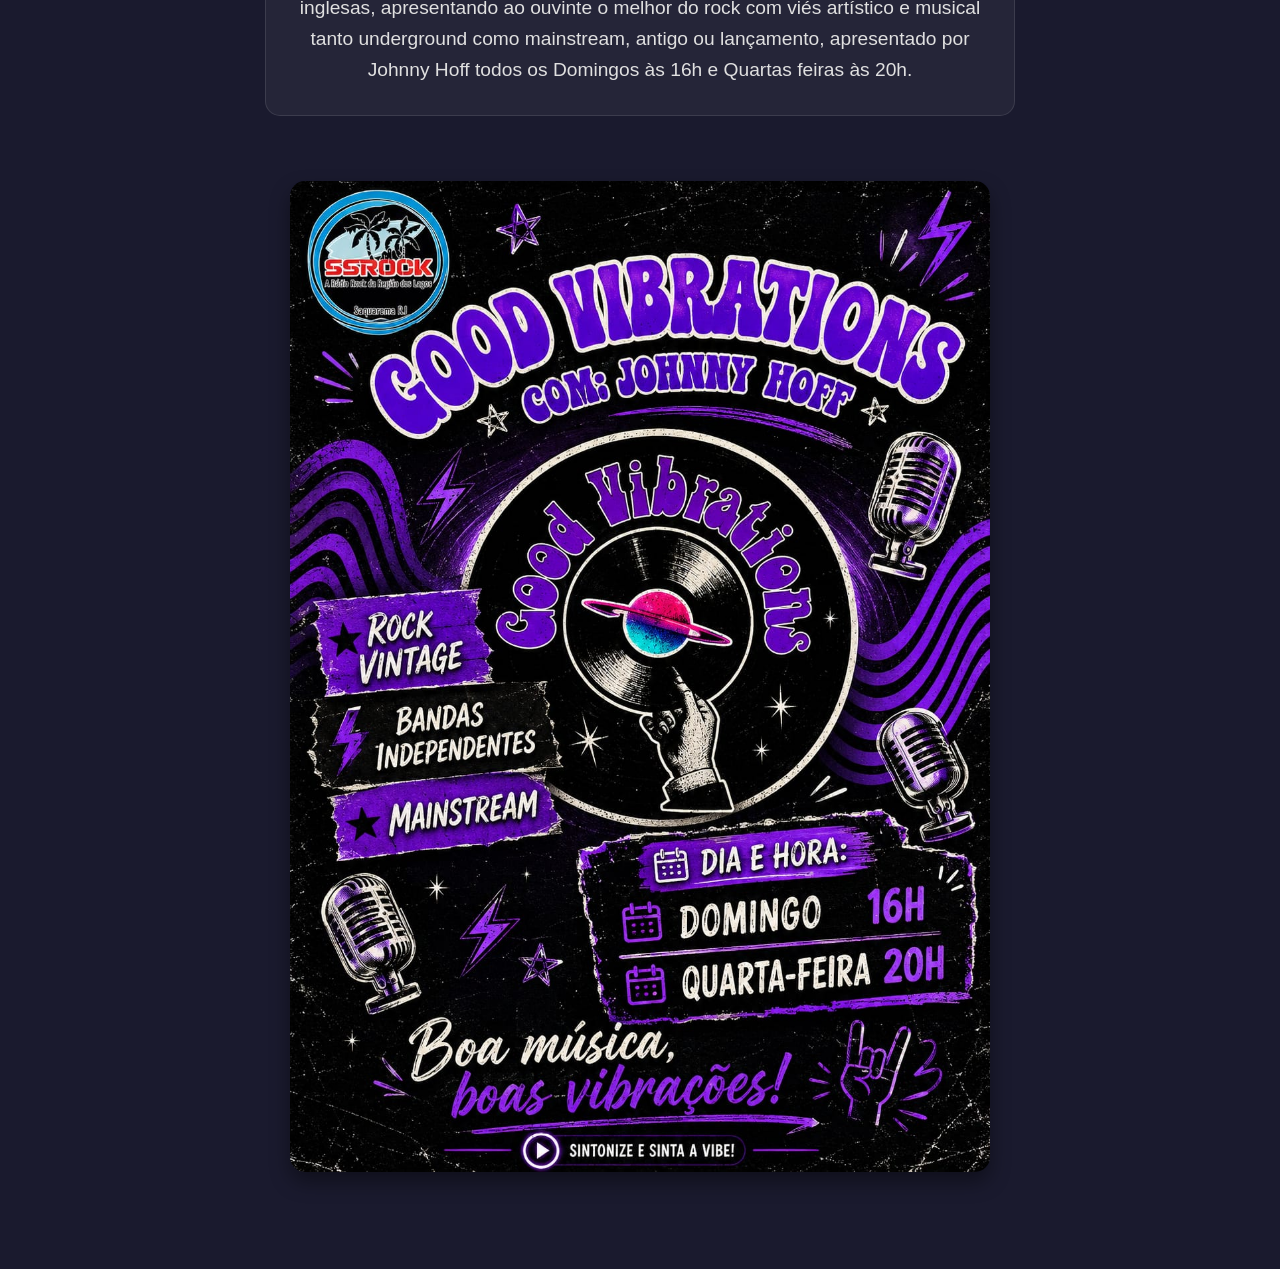
==== commit bfb5614e: "Update index.html" ====
--- a/index.html
+++ b/index.html
@@ -65,13 +65,16 @@
 
              <br>
 
-               <div class="logo-container">
-            <img src="poster 2.jpeg" alt="poster Good Vibrations" class="logo-img">
-        </div>
+            
 
 
     </main>
 
+   <div class="logo-container">
+            <img src="poster 2.jpeg" alt="poster Good Vibrations" class="logo-img">
+        </div>
+
+    
 <br>
     <br>
 
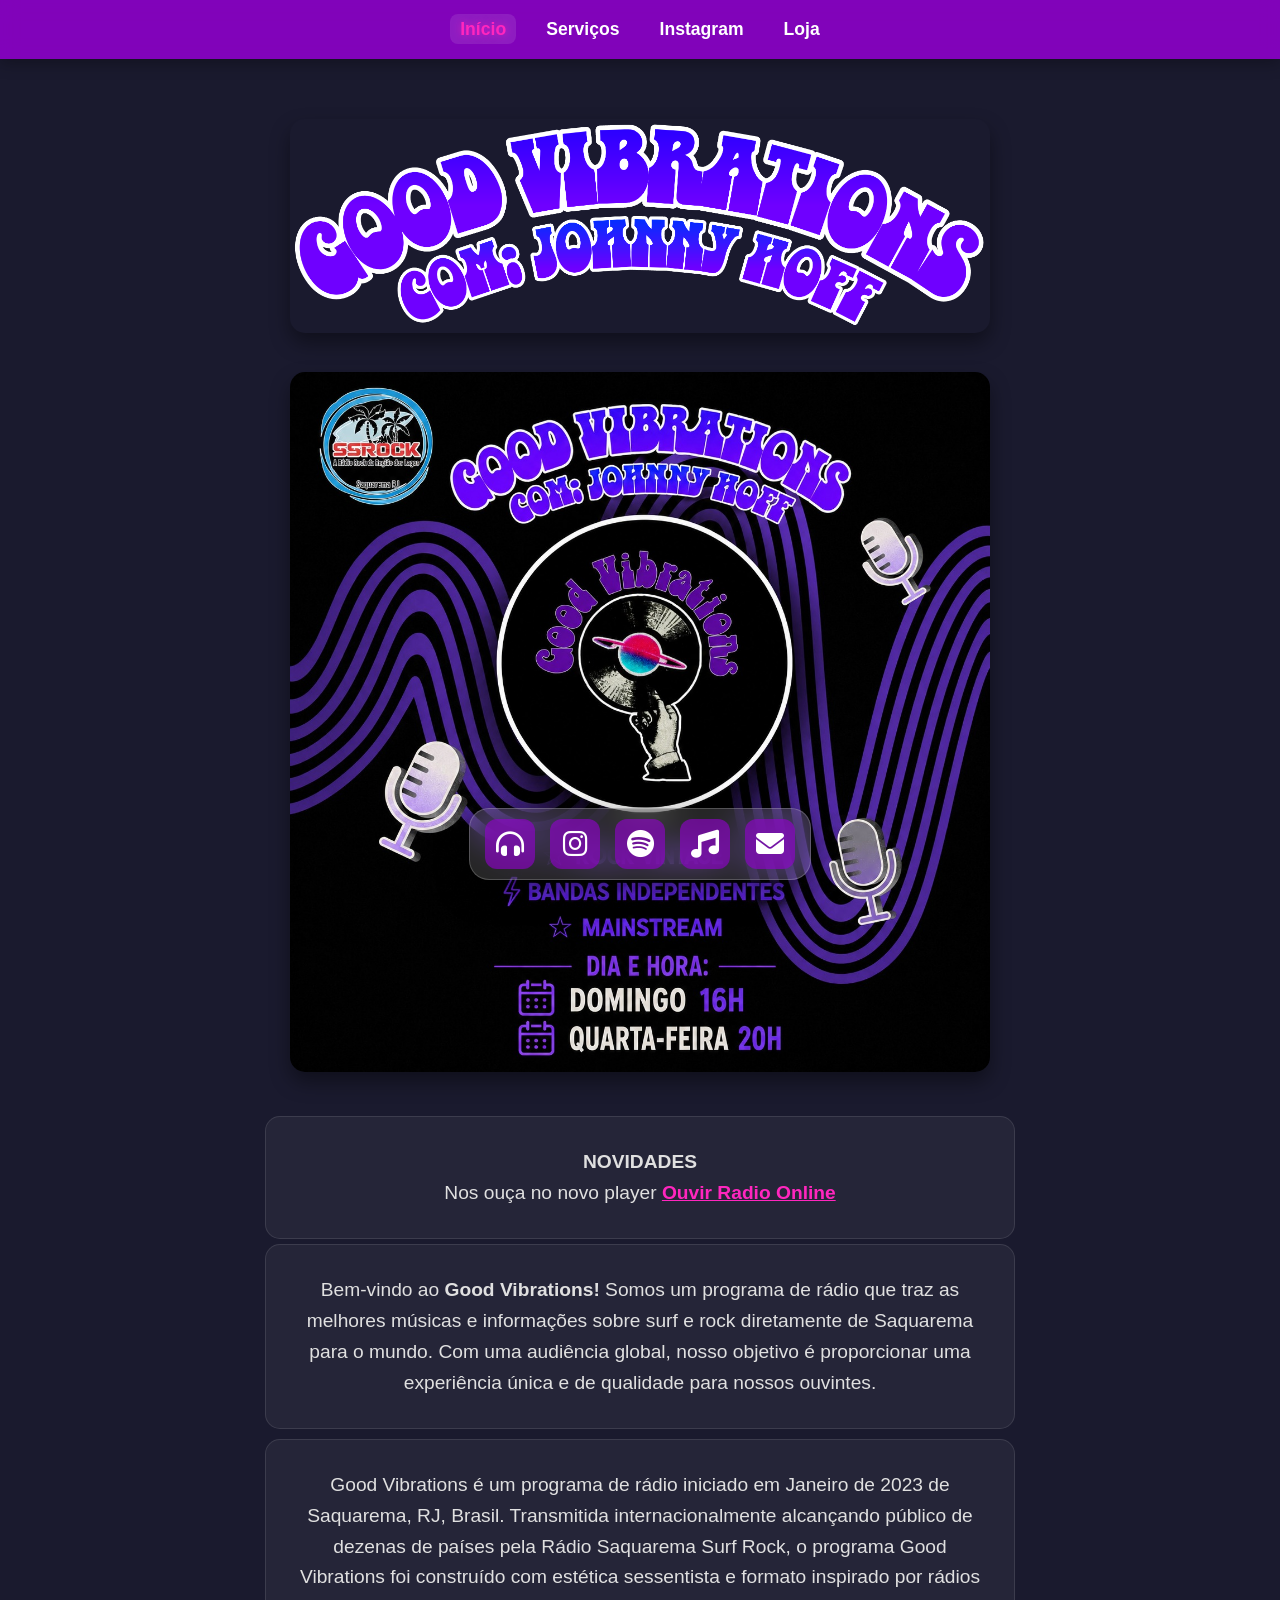
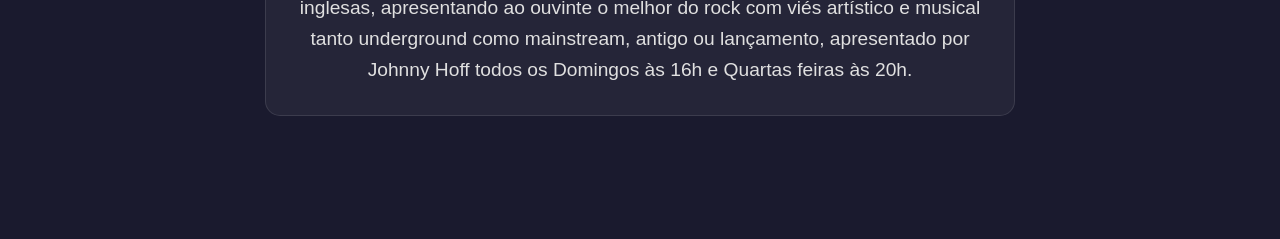
==== commit f47e58fb: "Update index.html" ====
--- a/index.html
+++ b/index.html
@@ -70,10 +70,6 @@
 
     </main>
 
-   <div class="logo-container">
-            <img src="poster 2.jpeg" alt="poster Good Vibrations" class="logo-img">
-        </div>
-
     
 <br>
     <br>
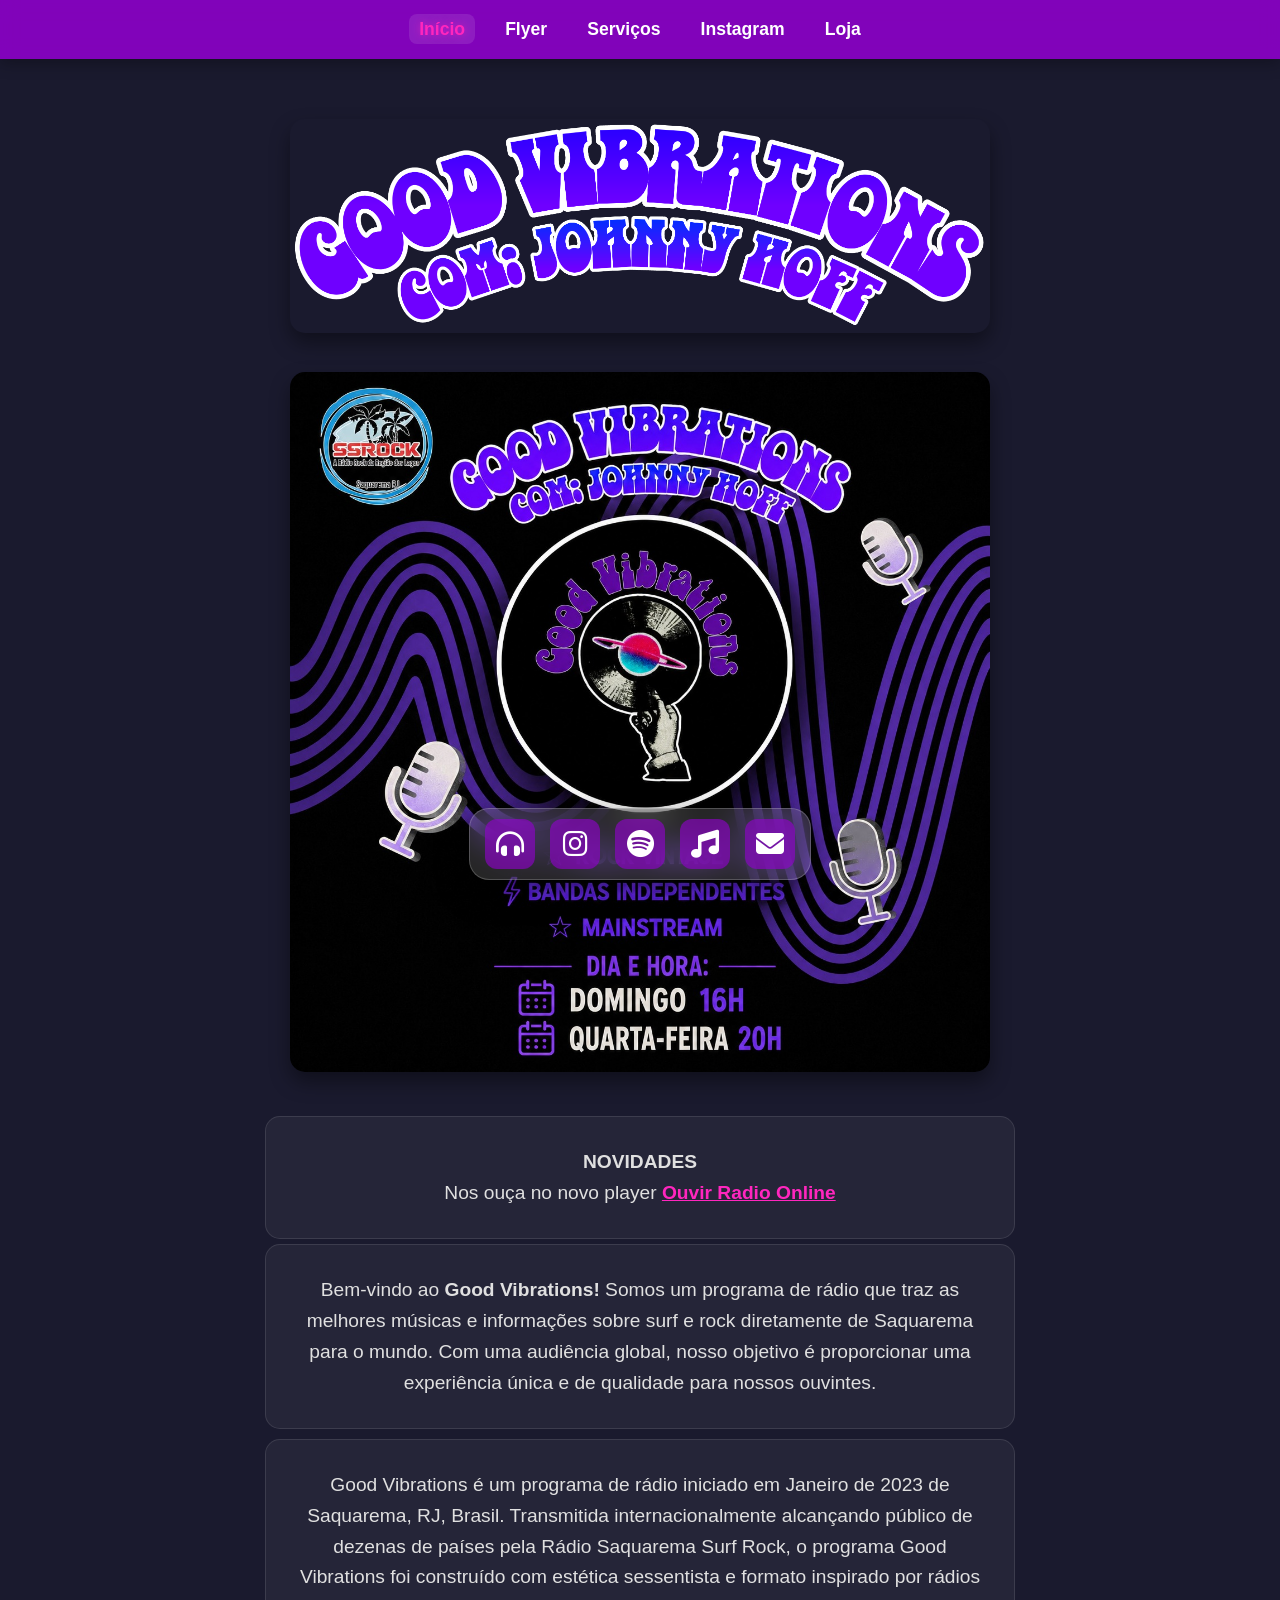
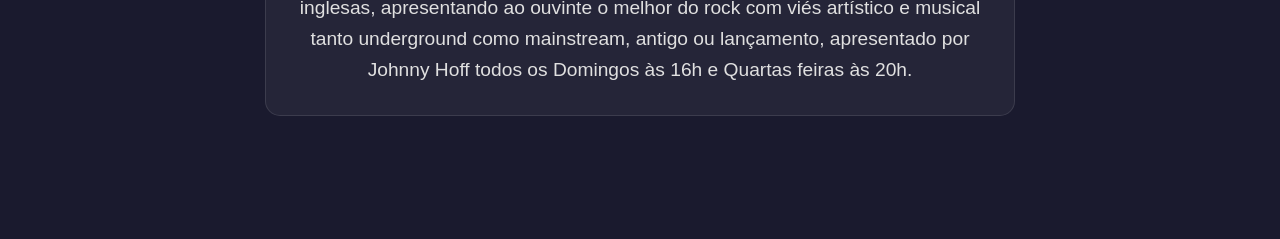
==== commit c31000bd: "Update index.html" ====
--- a/index.html
+++ b/index.html
@@ -18,12 +18,17 @@
      <nav class="navbar">
         <ul class="menu">
             <li><a href="index.html"class="active">Início</a></li>
+            <li><a href="index1.html">Flyer</a></li>
             <li><a href="index2.html">Serviços</a></li>
             <li><a href="index3.html">Instagram</a></li>
             <li><a href="index4.html">Loja</a></li>
         </ul>
     </nav>
 
+    </nav>
+
+    
+     
     <main class="container-principal">
         <div class="logo-container">
             <img src="sublogo.png" alt="Logo Good Vibrations" class="logo-img">
